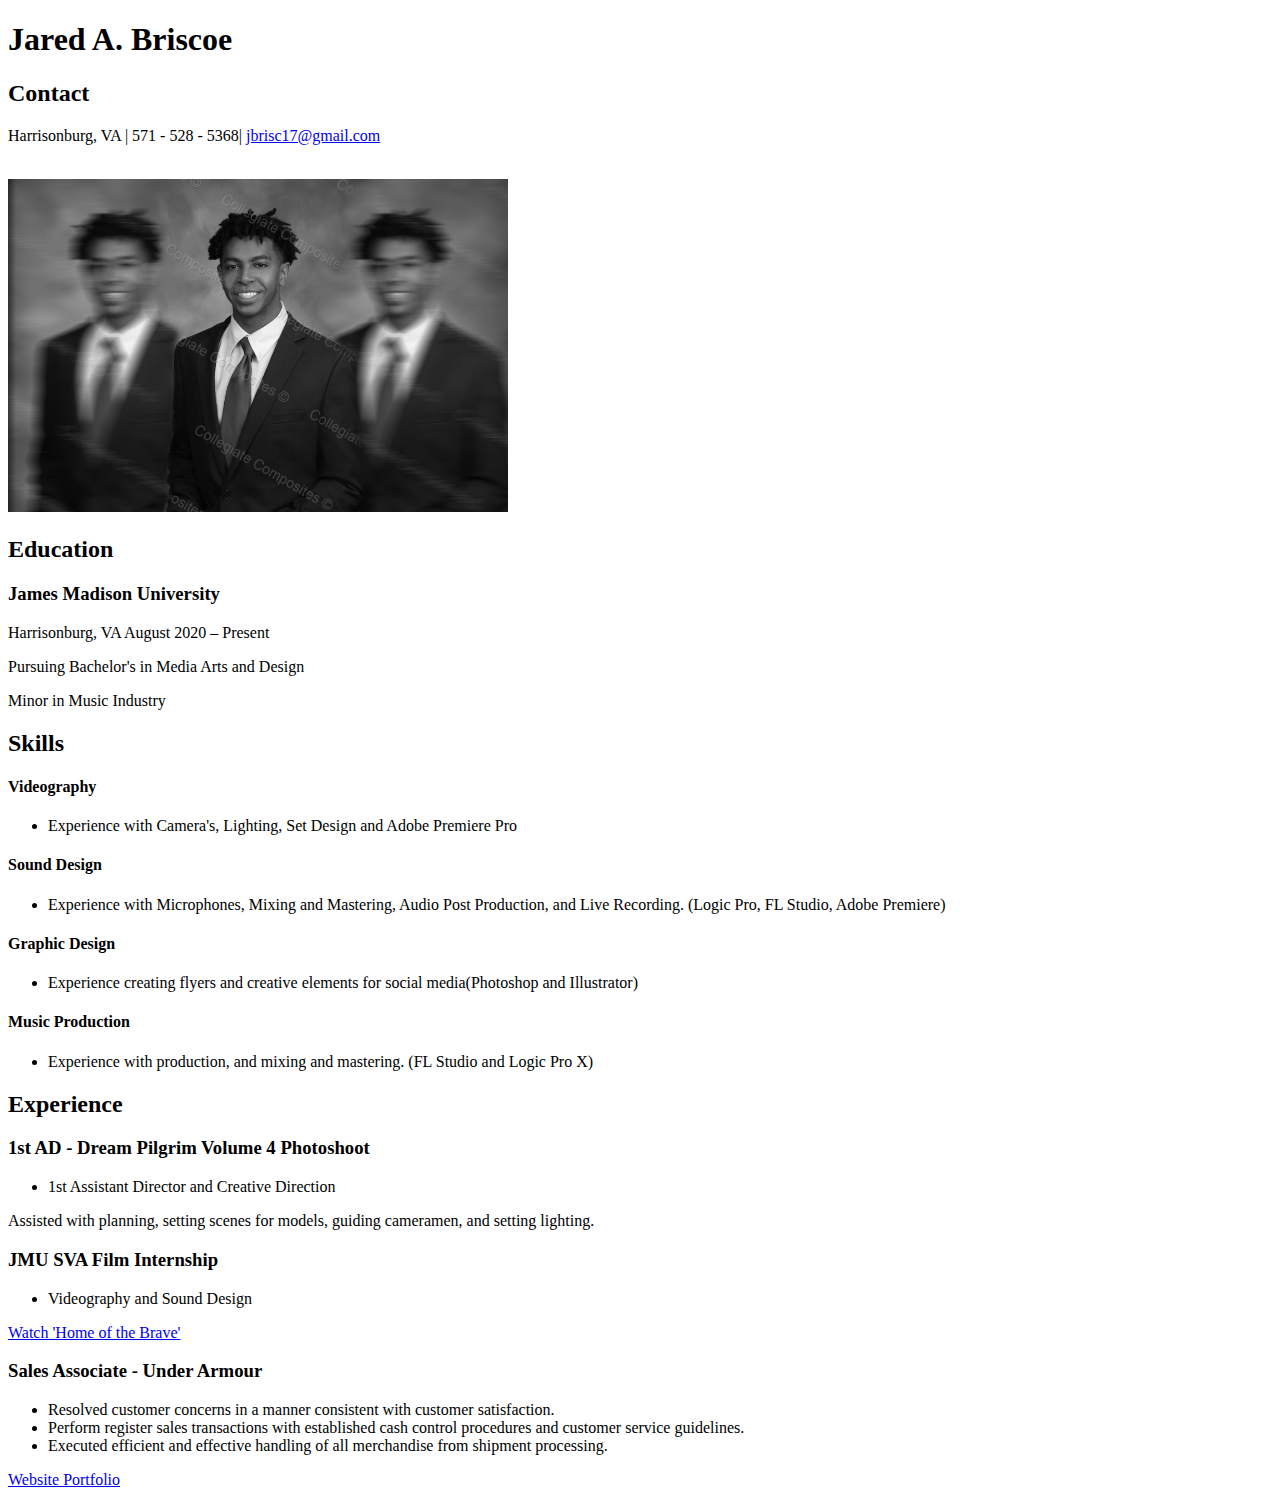
==== index.html @ 4ff4a771 "Add files via upload" ====
<!doctype html>
<html lang="en">
	<head>
	
		<title>index</title>
		<meta name="description" content = "Jared Briscoe Resume 2023">
 	 	<meta name="keywords" content="Jared Briscoe, Resume, 2023">
  		<meta name="author" content="Jared Briscoe">
  		<meta name="viewport" content="width=device-width, initial-scale=1.0">
	
	</head>
	
<body>
	
	<div>
		<h1>Jared A. Briscoe </h1>
		<h2>Contact</h2>
		<p> 
			
		Harrisonburg, VA | 571 - 528 - 5368|
		<a href="https://www.jaredbriscoe.com/index" target="_blank"> jbrisc17@gmail.com</a>
			
		</p>
		

		<br>
		
		

			<img src="Briscoe-Portfolio-Header-Img2.jpg" width="500" alt="portfolio image">
	</div>
	
	<div>
		<h2>Education</h2>
		
		<h3>James Madison University</h3><p>  Harrisonburg, VA August 2020 – Present</p>
	<p>  Pursuing Bachelor's in Media Arts and Design</p>
	<p>  Minor in Music Industry</p>

	</div>
	
	<div>
		<h2>Skills</h2>
		
	  <h4>Videography</h4>
			
		<ul>
			<li>Experience with Camera's, Lighting, Set Design and Adobe Premiere Pro </li>
		</ul>
	  <h4>Sound Design</h4>
			<ul><li>Experience with Microphones, Mixing and Mastering, Audio Post Production, and Live Recording. (Logic Pro, FL Studio, Adobe Premiere) </li>
		</ul>
				<h4>Graphic Design</h4>
			<ul>
				<li> Experience creating flyers and creative elements for social media(Photoshop and Illustrator)</li>
		</ul>
				<h4>Music Production</h4>
		<ul>
			<li>Experience with production, and mixing and mastering. (FL Studio and Logic Pro X)</li>
		</ul>

</div>
	
  	<div>
		<h2>Experience</h2>
	
		<h3>1st AD - Dream Pilgrim Volume 4 Photoshoot</h3>
			<ul>
				<li>1st Assistant Director and Creative Direction</li>
		</ul>
				

			

				<p>Assisted with planning, setting scenes for models, guiding cameramen, and setting lighting.</p>
		<h3>JMU SVA Film Internship</h3>
			<ul>
				<li>Videography and Sound Design</li>
		</ul>

			

		<a href="https://www.jaredbriscoe.com/index" target="_blank">Watch 'Home of the Brave'</a>
	
		<h3>Sales Associate - Under Armour</h3>
			<ul>
					<li>Resolved customer concerns in a manner consistent with customer satisfaction.</li>
					<li>Perform register sales transactions with established cash control procedures and customer service guidelines. </li>
					<li>Executed efficient and effective handling of all merchandise from shipment processing. </li>
		</ul>
		</div>
	
	
	
	
	
	
	<p>
		<a href="https://www.jaredbriscoe.com/index" target="_blank">Website Portfolio</a>
		

		
	
	</p>
		
	
	
	
	
</body>
</html>
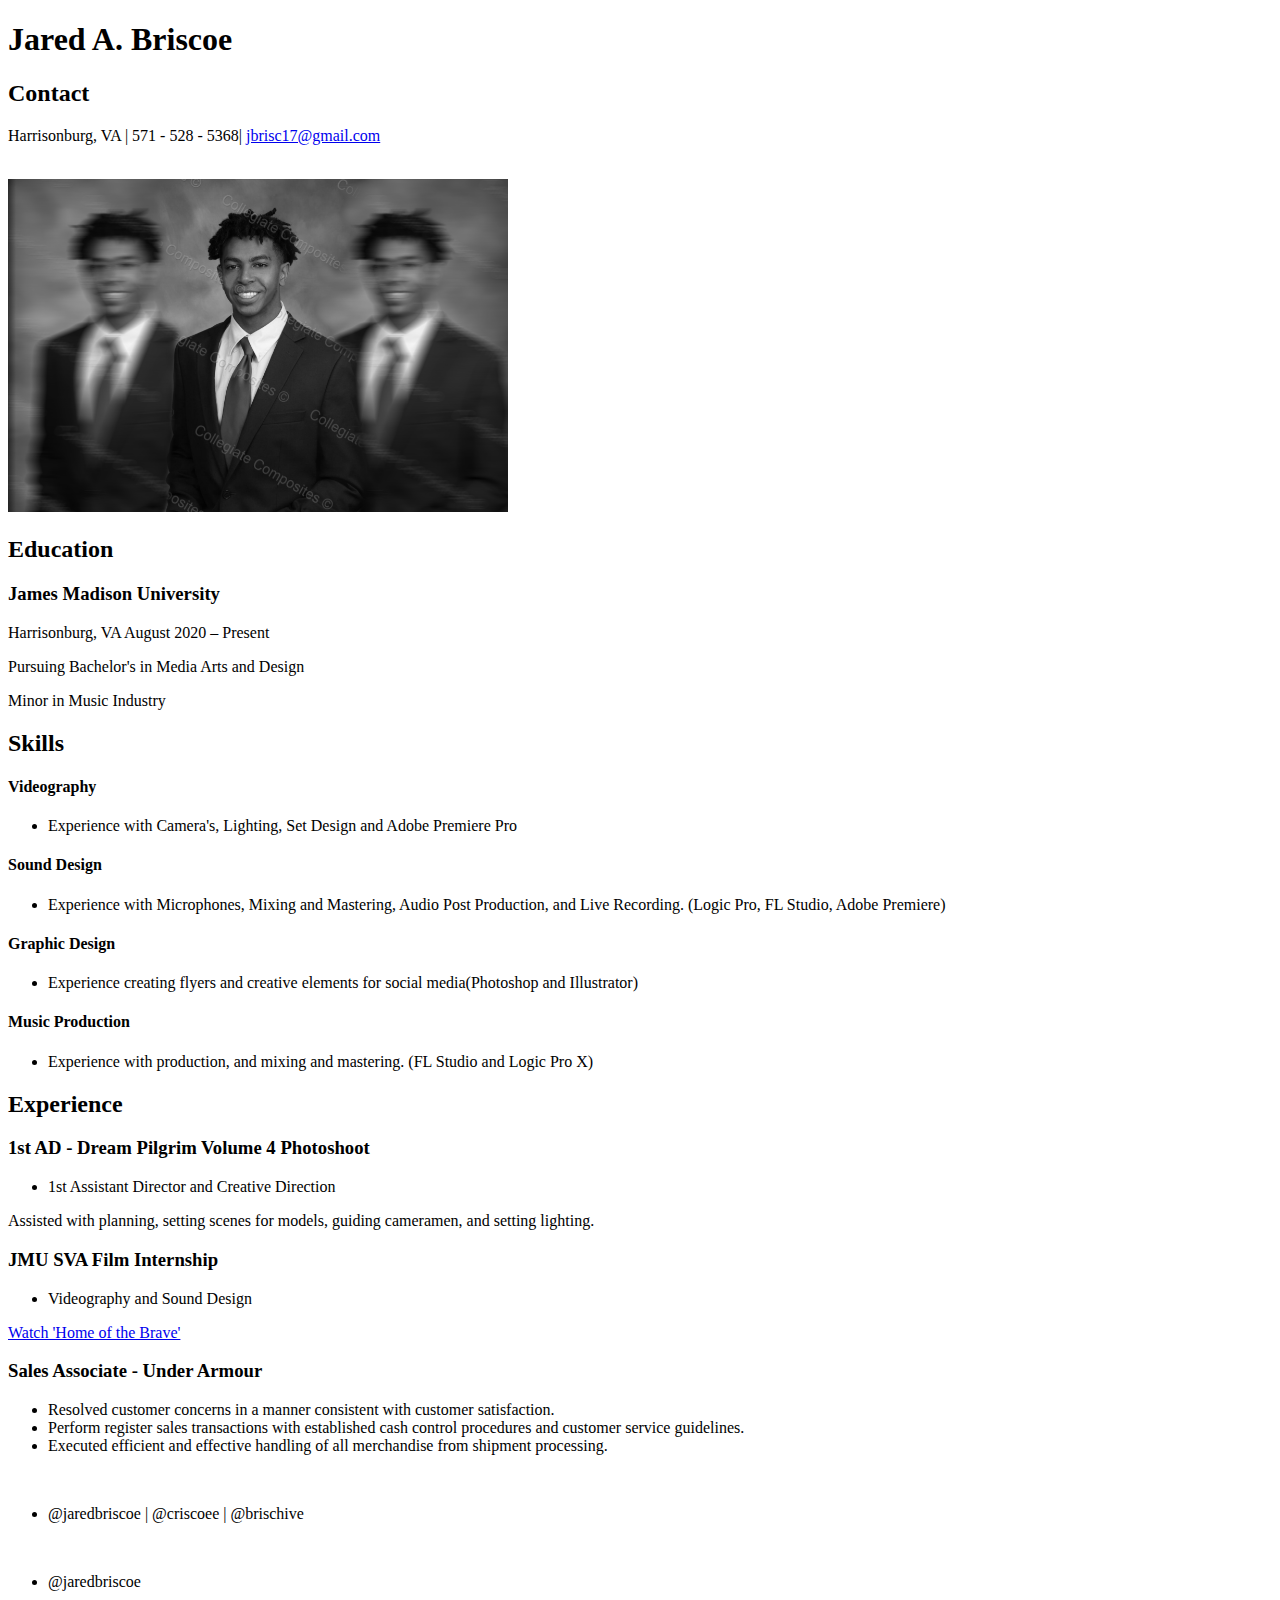
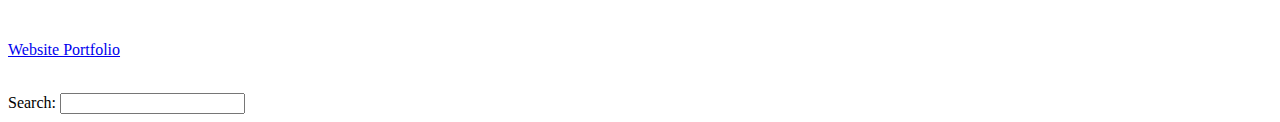
==== commit 3d141f93: "Update index.html" ====
--- a/index.html
+++ b/index.html
@@ -7,18 +7,19 @@
  	 	<meta name="keywords" content="Jared Briscoe, Resume, 2023">
   		<meta name="author" content="Jared Briscoe">
   		<meta name="viewport" content="width=device-width, initial-scale=1.0">
+		<link rel="stylesheet" href="styles.css">
 	
 	</head>
 	
 <body>
 	
 	<div>
-		<h1>Jared A. Briscoe </h1>
-		<h2>Contact</h2>
-		<p> 
+		<h1 id="name">Jared A. Briscoe </h1>
+		<h2 class= "contact">Contact</h2>
+		<p class= "contact"> 
 			
 		Harrisonburg, VA | 571 - 528 - 5368|
-		<a href="https://www.jaredbriscoe.com/index" target="_blank"> jbrisc17@gmail.com</a>
+		<a class="email" href="https://www.jaredbriscoe.com/index" target="_blank"> jbrisc17@gmail.com</a>
 			
 		</p>
 		
@@ -27,7 +28,7 @@
 		
 		
 
-			<img src="Briscoe-Portfolio-Header-Img2.jpg" width="500" alt="portfolio image">
+			<img class = "contact" src="Briscoe-Portfolio-Header-Img2.jpg" width="500" alt="portfolio image">
 	</div>
 	
 	<div>
@@ -80,7 +81,7 @@
 
 			
 
-		<a href="https://www.jaredbriscoe.com/index" target="_blank">Watch 'Home of the Brave'</a>
+		<a class="experience" href="https://www.jaredbriscoe.com/index" target="_blank">Watch 'Home of the Brave'</a>
 	
 		<h3>Sales Associate - Under Armour</h3>
 			<ul>
@@ -89,23 +90,47 @@
 					<li>Executed efficient and effective handling of all merchandise from shipment processing. </li>
 		</ul>
 		</div>
+		
 	
+	<div>
 	
+		<br>
+	<ul id = "instagram">
 	
+	<li>
+		
+		@jaredbriscoe | @criscoee | @brischive
+		</li>
+		
 	
+	</ul>
+	<br>
 	
+	<ul id = "linkedin">
+	
+	<li>
+		
+		@jaredbriscoe
+		</li>
+		
+	
+	</ul>
+	<br>
 	
 	<p>
-		<a href="https://www.jaredbriscoe.com/index" target="_blank">Website Portfolio</a>
-		
-
-		
+		<a class= "portfolio" href="https://www.jaredbriscoe.com/index" target="_blank">Website Portfolio</a>
 	
 	</p>
 		
+	</div>
 	
+	<br>
 	
+	<div>
+		
+		
+		Search: <input type="text" name="search">
 	
-	
+	</div>
 </body>
-</html>+</html>
